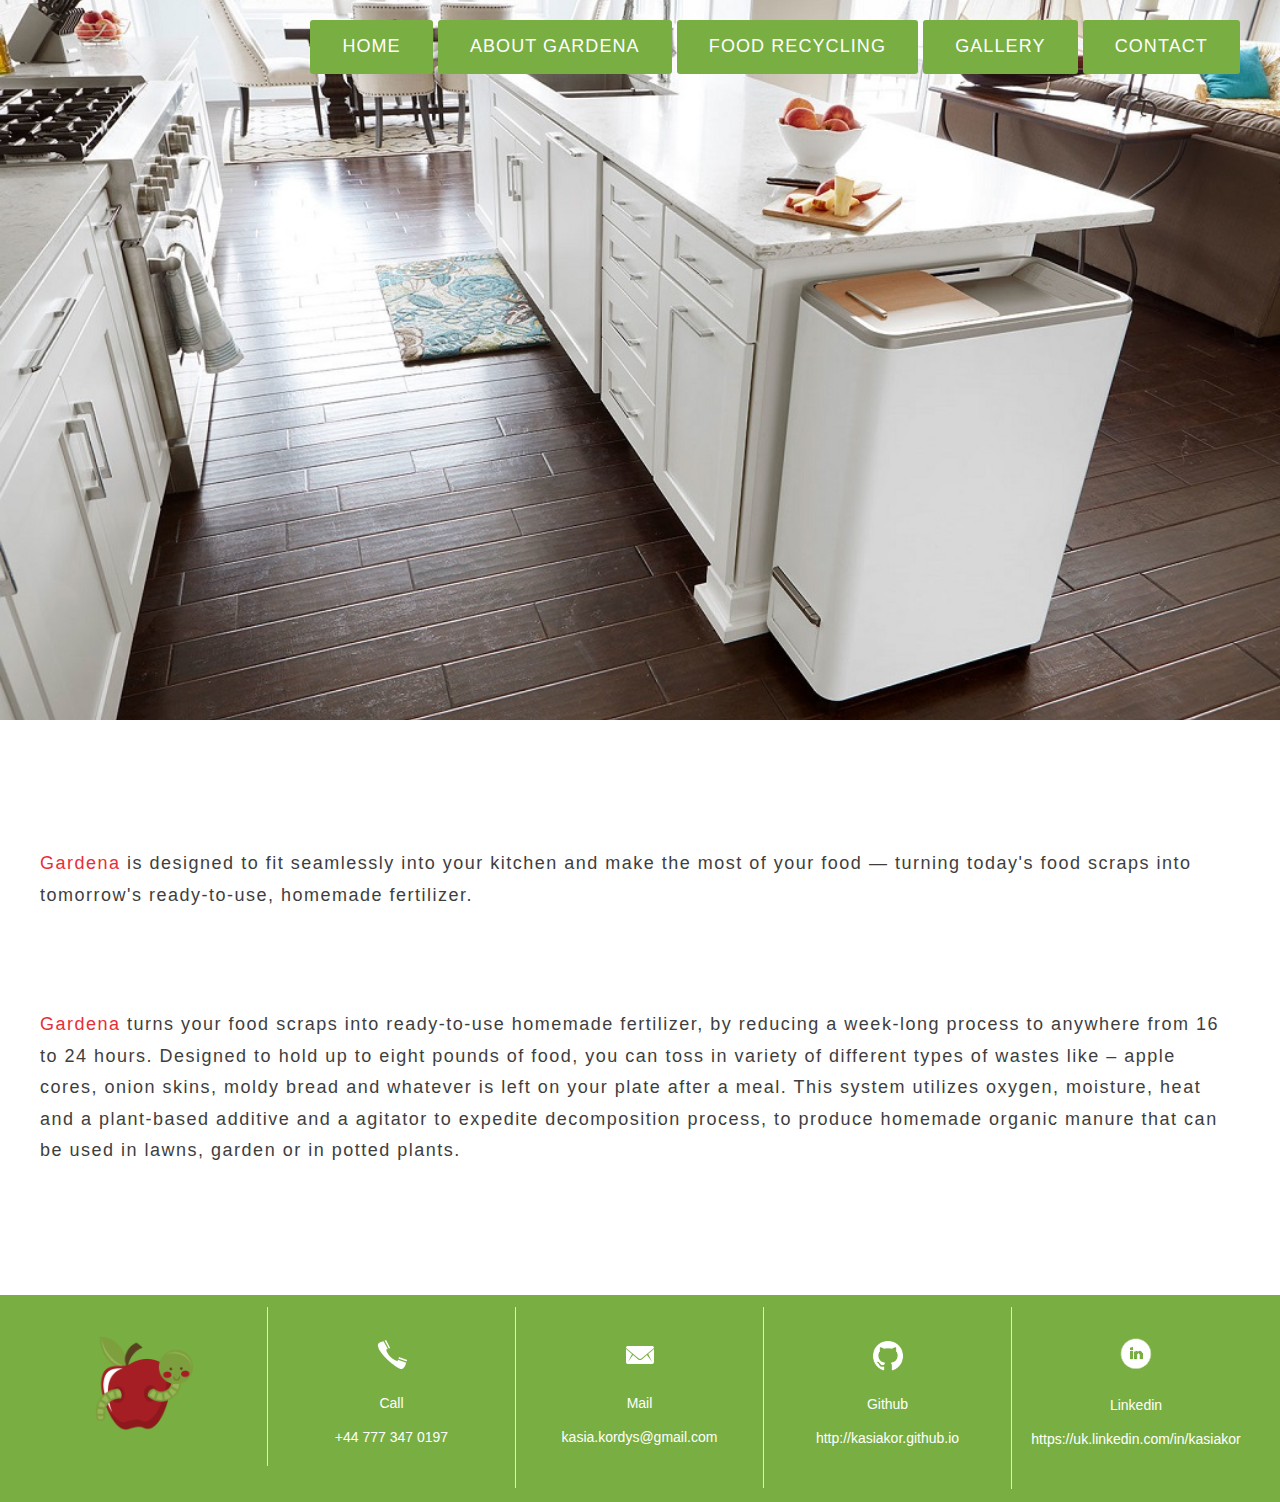
==== about.html @ b81c9dae "Add project files" ====
<!DOCTYPE html>
<html lang="en">
<head>
	<meta charset="utf-8">
	<meta name="viewport" content="width=device-width, initial-scale=1, minimum-scale=1">
	<title>Food recycling</title>
	<link rel=stylesheet href="css/style.css">
</head>
	
<body>
	<header id="header" role="banner">
		<a href="/" class="header__logo"></a>
			<div class="global-nav-container about-img">
				<nav role="navigation" class="global-nav nav">
					<ul class="nav__list">
						<li class="current-item" role="presentation">
						<a class="border" href="index.html">Home</a>
						</li>
						<li role="presentation">
						<a class="border" href="about.html">About Gardena</a>
						</li>
						<li role="presentation">
						<a class="border" href="recycling.html">Food recycling</a>
						</li>
						<li role="presentation">
						<a class="border" href="gallery.html">Gallery</a>
						</li>
						<li role="presentation">
						<a class="border" href="#contact">Contact</a>
						</li>
					</ul>
				</nav>
			</div>
	</header>
	<main id="content" role="main">
		<section>
			<div class="about page-container">
				<p><strong>Gardena</strong> is designed to fit seamlessly into your kitchen and make the most of your food — turning today's food scraps into tomorrow's ready-to-use, homemade fertilizer.</p>
				<p><strong>Gardena</strong> turns your food scraps into ready-to-use homemade fertilizer, by reducing a week-long process to anywhere from 16 to 24 hours. Designed to hold up to eight pounds of food, you can toss in variety of different types of wastes like – apple cores, onion skins, moldy bread and whatever is left on your plate after a meal. This system utilizes oxygen, moisture, heat and a plant-based additive and a agitator to expedite decomposition process, to produce homemade organic manure that can be used in lawns, garden or in potted plants.</p>
			</div>
		</section>

		
	</main>
	<footer id="contact">
		<div class="outer page-container">
			<div class="wrap">
				<div class="sub">
				<img id="logo" src="img/worm-logo.png">
				</div>
				<div class="sub">
				<img id="mobile-icon" src="img/mobile-icon.png">
				<p>Call</p>
				<p>+44 777 347 0197</p>
				</div>
				<div class="sub">
				<img id="email-icon" src="img/email-icon.png">
				<p>Mail</p>
				<p>kasia.kordys@gmail.com</p>
				</div>
				<div class="sub">
				<img id="github-icon" src="img/github-icon.png">
				<p>Github</p>
				<p><a href="http://kasiakor.github.io">http://kasiakor.github.io</a></p>
				</div>
				<div class="sub">
				<img id="linkedin-icon" src="img/linkedin-icon-white.png">
				<p>Linkedin</p>
				<p><a href="https://uk.linkedin.com/in/kasiakor">https://uk.linkedin.com/in/kasiakor</a></p>
				</div>
			</div>
		</div>
	</footer>
</body>
</html>
---- css/style.css ----
@font-face {
	font-family: 'Geomanist';
	src: url('fonts/Geomanist-Light.ttf');
	src: format('truetype');
}

body {
font-family: 'Geomanist', Helvetica, sans-serif;
font-size: 18px;
line-height: 1.44444;
height: 100%;
width: 100%;
margin: 0;
padding: 0;
background-color: #fff;
color: #3e3e3e;

}

/*.........navigation...........*/


ul.nav__list {
    list-style-type: none;
    margin-right: 20px;
    padding: 20px;
    overflow: hidden;
    text-align: right;
    margin-top: 0;
    
   
}

ul.nav__list li {
    display: inline-block;
    background-color: #79af42;
    border-radius: 3px;

}

ul.nav__list li a {
    display: block;
    color: #fff;
    text-align: center;
    padding: 14px 16px;
    text-decoration: none;
    font-size: 18px;
    letter-spacing: .06em;
    text-transform: uppercase;
    border-radius: 5px;

}

.border {
    position: relative;
}


ul.nav__list li a::before,
ul.nav__list li a::after {
    display: inline-block;
    opacity: 0;
    -webkit-transition: -webkit-transform 0.3s, opacity 0.2s;
    -moz-transition: -moz-transform 0.3s, opacity 0.2s;
    transition: transform 0.3s, opacity 0.2s;
}

ul.nav__list li a::before {
    margin-right: 10px;
    content: '[';
    -webkit-transform: translateX(20px);
    -moz-transform: translateX(20px);
    transform: translateX(20px);
}

ul.nav__list li a::after {
    margin-left: 10px;
    content: ']';
    -webkit-transform: translateX(-20px);
    -moz-transform: translateX(-20px);
    transform: translateX(-20px);
}

ul.nav__list li a:hover::before,
ul.nav__list li a:hover::after,
ul.nav__list li a:focus::before,
ul.nav__list li a:focus::after {
    opacity: 1;
    -webkit-transform: translateX(0px);
    -moz-transform: translateX(0px);
    transform: translateX(0px);
}

.global-nav-container {
    margin: auto;
    background-position: center;
    background-repeat: no-repeat;
    background-size: cover;

}


/*.......................toggle........................*/

.toggle-nav {
    display:none;
}


/*.......................about........................*/

.about-img {
    background-color: black;
    height: 80vh; 
     background-image: url("../img/gardena.jpg");
    background-size: cover;
}

.about > p {
    line-height: 1.75;
    letter-spacing: 1.5px;
    padding: 40px 0;
   
}

.about > p strong {
    color: #e82e37;

}

/*.......................recycling........................*/

section.banner {
    padding-top: 0;
}

.drecycling-banner img {
    display: block;
    margin: 0 auto;
    width: 100%;
    height: 200px; 
}

ul.facts {
    line-height: 2em;
    list-style-type: square;
    color: green;
}

ul.facts p {
    color: #3e3e3e;
}


ul.facts.middle  {
   display: inline-block;
} 


h1.rec-head, h1.rec-head-spin {
    font-family: 'Oregano', cursive;
    color: #79af42;
    font-size: 35px;
    text-align: center;
    padding-bottom: 40px;
    letter-spacing: 1px;
}

h1.rec-head span {
    color: #e82e37;
}

.spin {
    position: relative;
    text-align: center;
}

#spin-img {
    position: absolute;
    top: 0;
    left: 0;
    bottom: 50px;
    right: 0;
    margin: auto;
    width: 100px;
    height: 100px;
    animation: rotation 10s infinite linear;
}

@keyframes rotation {
  100%{
    transform:rotate(360deg);
  }
}

/*.......................video........................*/

.fallback-img {
    background-color: black;
    height: 80vh; 
    background-image: url("../img/gardena.jpg");
    background-size: cover;
}

#bg-video {
    position: fixed;
    top: 0;
    left: 0;
    min-width: 100%;
    min-height: 100%;
    width: auto;
    height: auto;
    z-index: -100;
}




/*.......................intro........................*/

section {
    padding-bottom: 50px;
    padding-top: 50px;
}

.page-container {
    width: 100%;
    max-width: 1240px;
    margin: 0 auto;
    font-weight: 100;
    padding: 20px;
    box-sizing: border-box;

}

.intro {
    font-size: 24px;
    font-weight: 100;
    margin: 0 auto;
    font-weight: 100;
    background-color: rgba(121, 175, 66, 0.39);
    color: #fff;
    z-index: 100;
    position: relative;


}

.intro > p {
    line-height: 1.75;
    letter-spacing: 1.5px;

   
}

.intro > p strong {
    color: #e82e37;
    fill: #e82e37;
     padding-right: 20px;
}


/*.......................gallery........................*/

h1.gardena-fun  {
    color: #3e3e3e;
    font-size: 25px;
    text-align: center;
    letter-spacing: 1px;
    font-weight: 100;

}

.gardena-fun span {
    color: #e82e37;
    font-weight: 700;
}

.gallery {
display: block;
text-align: center;
margin-bottom: 50px;
}

.gallery .photo {
display: inline-block;
padding: 20px;
}

.gallery .photo img {
    width: 100%;
    height: 100%;
}

.garden {
    text-align: center;
}

.img-zoom {
    -webkit-transition: all .2s ease-in-out;
    -moz-transition: all .2s ease-in-out;
    -o-transition: all .2s ease-in-out;
    -ms-transition: all .2s ease-in-out;
}

.transition {
    -webkit-transform: scale(1.1); 
    -moz-transform: scale(1.1);
    -o-transform: scale(1.1);
    transform: scale(1.1);
}

/*.......................footer........................*/


footer {
position: relative;
height: auto;
width: 100%;
background: #79af42;
}

.outer {
    padding: 12px 0;
}
footer .wrap {
    margin: 0 auto;
    white-space: nowrap;
    font-size: 0;
}
footer .wrap .sub {
    position: relative;
    display: inline-block;
    color: white;
    width: 20%;
    padding: 27px 10px;
    border-right: 1px solid #e9e4db;
    font-size: 14px;
    text-align: center;
    box-sizing: border-box;
    vertical-align: top;
}

footer .wrap .sub:last-child {
    border: 0px;
}


footer .wrap .sub p a:link,
footer .wrap .sub p a:visited
 {
    color: #fff;
    text-decoration: none;
}

footer .wrap .sub p a:hover {
    color: #a41e24;
    text-decoration: underline;
}

#logo {
    width: 100px;
}

#github-icon {
    margin-top: 7px;
    padding-bottom: 4px;
}


@media screen and (max-width: 1140px) {
    footer .wrap {
        white-space: normal;
    }

    footer .wrap .sub {
          width: 33%;
    }
}

@media screen and (max-width: 520px)  {

    footer .wrap .sub {
         width: 100%;
         border: none;

    }   
    footer .wrap .sub::after {
        content: "";
        width: 50%;
        height: 1px;
        background-color: #e9e4db;
        display: block;
        margin: auto;
        position: relative;
        top: 27px;
    }

    footer .wrap .sub:last-child::after, footer .wrap .sub:first-child::after{
        height: 0;
    }

  }

  @media screen and (max-width: 746px)  {

    ol.horizontal-timeline li {
         text-align: center;
    }   

    .evolution {
        text-align: center;
    }

    .item-2, .item-1  {
        width: 100%;
  }
  main#content {
    display: none;
  }
}


@media screen and (min-width: 746px)  {
    .fallback-img {
        background: none;
    }
}
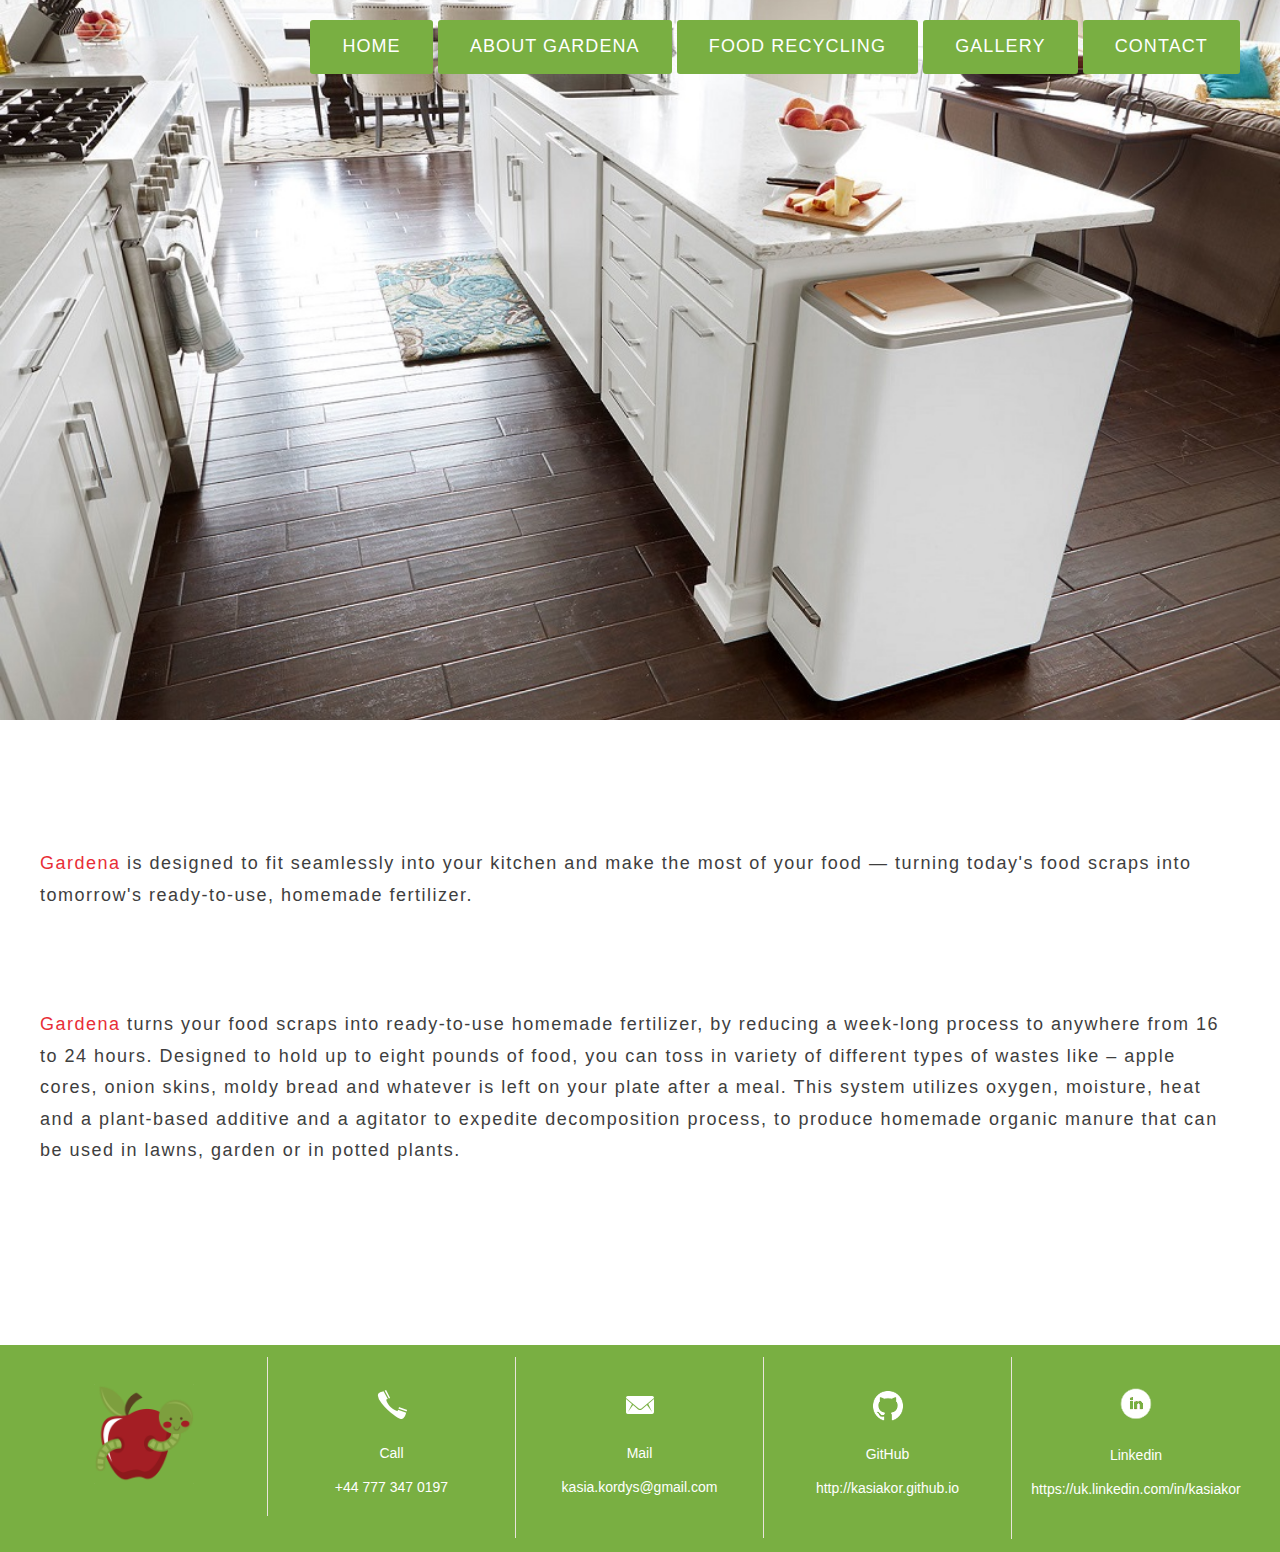
==== commit 4a9fa97e: "Correct the spelling in the footer" ====
--- a/about.html
+++ b/about.html
@@ -13,20 +13,20 @@
 		<a href="/" class="header__logo"></a>
 			<div class="global-nav-container about-img">
 				<nav role="navigation" class="global-nav nav">
-					<ul class="nav__list">
-						<li class="current-item" role="presentation">
+					<ul class="nav__list nav-resp">
+						<li class="item" role="presentation">
 						<a class="border" href="index.html">Home</a>
 						</li>
-						<li role="presentation">
+						<li class="item" role="presentation">
 						<a class="border" href="about.html">About Gardena</a>
 						</li>
-						<li role="presentation">
+						<li class="item" role="presentation">
 						<a class="border" href="recycling.html">Food recycling</a>
 						</li>
-						<li role="presentation">
+						<li class="item" role="presentation">
 						<a class="border" href="gallery.html">Gallery</a>
 						</li>
-						<li role="presentation">
+						<li class="item" role="presentation">
 						<a class="border" href="#contact">Contact</a>
 						</li>
 					</ul>
@@ -61,7 +61,7 @@
 				</div>
 				<div class="sub">
 				<img id="github-icon" src="img/github-icon.png">
-				<p>Github</p>
+				<p>GitHub</p>
 				<p><a href="http://kasiakor.github.io">http://kasiakor.github.io</a></p>
 				</div>
 				<div class="sub">
--- a/css/style.css
+++ b/css/style.css
@@ -32,11 +32,11 @@
 }
 
 ul.nav__list li {
-    display: inline-block;
+ display: inline-block;
     background-color: #79af42;
     border-radius: 3px;
-
-}
+}
+
 
 ul.nav__list li a {
     display: block;
@@ -100,11 +100,8 @@
 }
 
 
-/*.......................toggle........................*/
-
-.toggle-nav {
-    display:none;
-}
+/*.......................responsive nav........................*/
+
 
 
 /*.......................about........................*/
@@ -255,8 +252,8 @@
 
 .intro > p strong {
     color: #e82e37;
-    fill: #e82e37;
-     padding-right: 20px;
+    padding-right: 20px;
+    font-weight: 600;
 }
 
 
@@ -281,6 +278,16 @@
 text-align: center;
 margin-bottom: 50px;
 }
+
+.gardena-info {
+    position:relative;
+    box-shadow: 0 1px 4px rgba(0, 0, 0, 0.3), 0 0 40px rgba(0, 0, 0, 0.1) inset;
+    text-align: justify;
+    font-size: 0;
+    padding: 45px 60px;
+}
+
+
 
 .gallery .photo {
 display: inline-block;
@@ -318,6 +325,7 @@
 height: auto;
 width: 100%;
 background: #79af42;
+margin-top: 50px;
 }
 
 .outer {
@@ -368,6 +376,14 @@
 }
 
 
+
+@media screen and (max-width: 1300px) {
+    .gardena-info {
+        width: 75%;
+    }
+}
+
+
 @media screen and (max-width: 1140px) {
     footer .wrap {
         white-space: normal;
@@ -377,6 +393,10 @@
           width: 33%;
     }
 }
+
+
+
+
 
 @media screen and (max-width: 520px)  {
 
@@ -404,20 +424,21 @@
 
   @media screen and (max-width: 746px)  {
 
-    ol.horizontal-timeline li {
-         text-align: center;
-    }   
-
-    .evolution {
-        text-align: center;
-    }
-
-    .item-2, .item-1  {
-        width: 100%;
-  }
-  main#content {
+.gallery .photo img {
+    width: 50%;
+    height: auto;
+}
+
+.video-container video {
     display: none;
-  }
+}
+
+.intro {
+    background-color: white;
+    color: #3e3e3e;
+    font-size: 18px;
+}
+
 }
 
 
@@ -425,4 +446,38 @@
     .fallback-img {
         background: none;
     }
-}+}
+
+@media screen and (max-width: 990px)  {
+    ul.nav__list li {
+        display: none;
+
+    }
+ul.nav__list li.item {
+        display: block;
+        border-bottom: 1px solid white;
+        width: 100%;  
+    }
+ul.nav__list {
+    padding: 0;
+    margin: 0;
+}
+
+ul.nav__list li.item:last-child {
+    border-bottom: none;
+}
+
+.recycling-banner img {
+    width: 100%;
+}
+
+section {
+    padding: 20px 0;
+}
+
+h1.rec-head {
+    font-size: 25px;
+}
+}
+
+
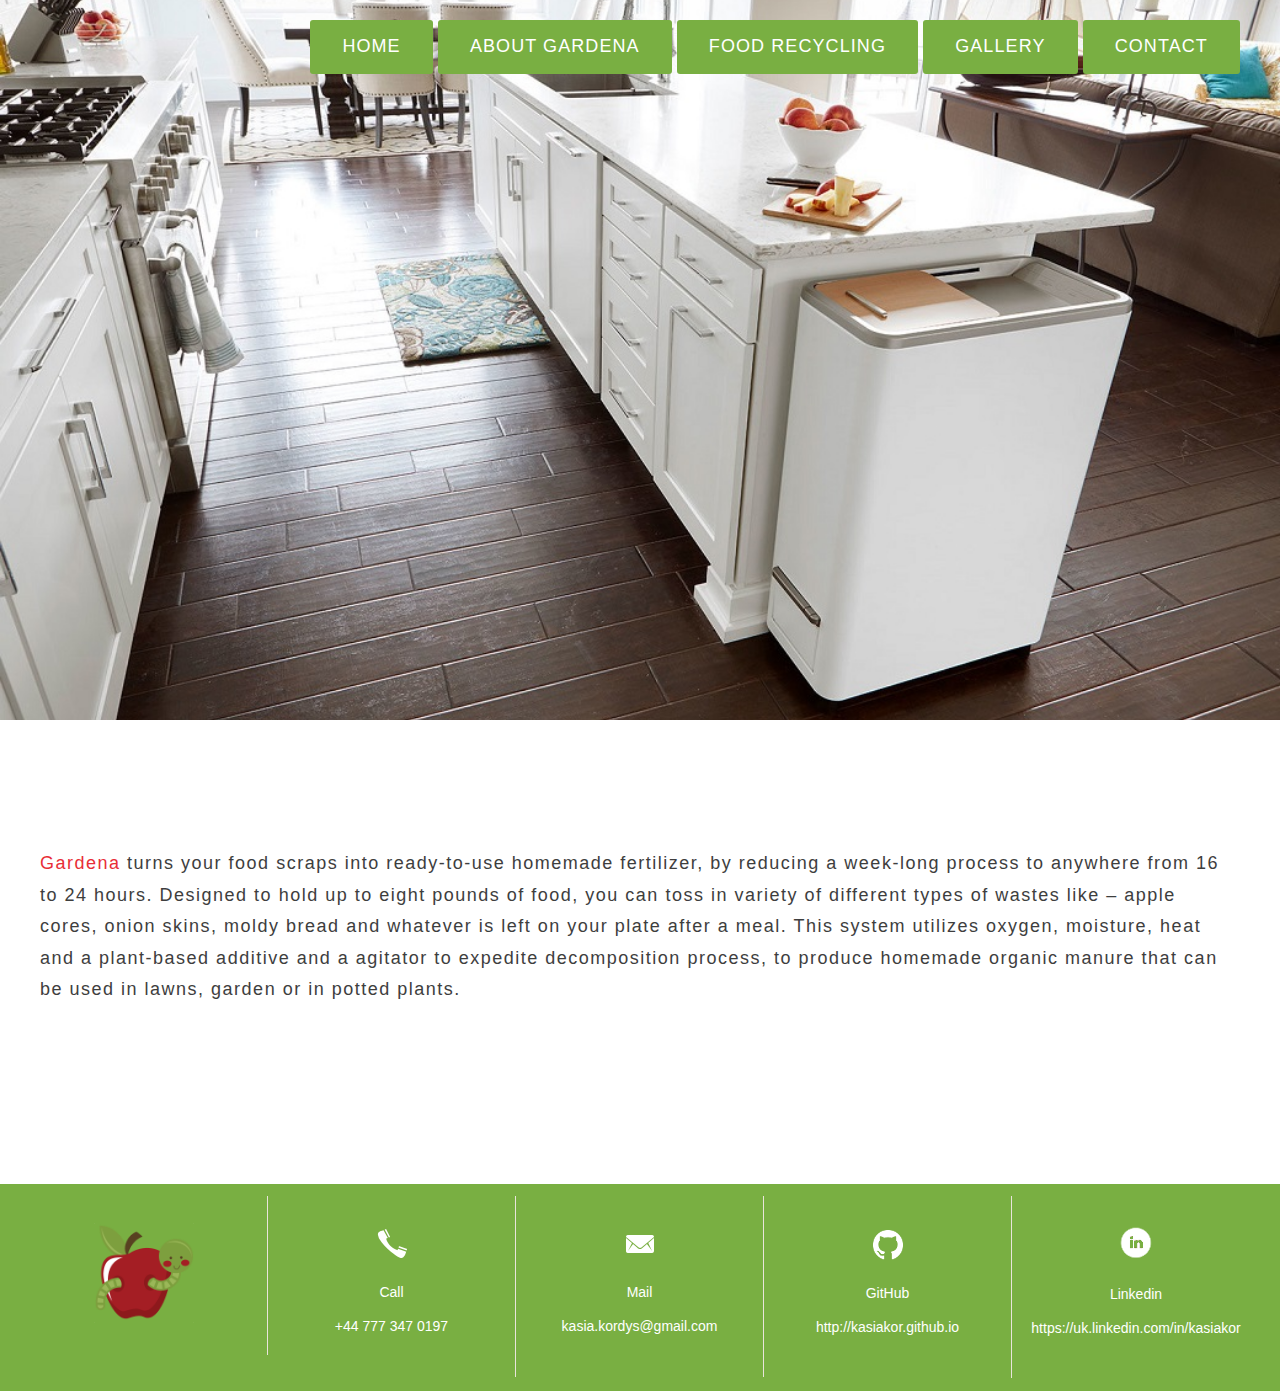
==== commit 01a84f7e: "Remove first p from about.html file" ====
--- a/about.html
+++ b/about.html
@@ -36,7 +36,6 @@
 	<main id="content" role="main">
 		<section>
 			<div class="about page-container">
-				<p><strong>Gardena</strong> is designed to fit seamlessly into your kitchen and make the most of your food — turning today's food scraps into tomorrow's ready-to-use, homemade fertilizer.</p>
 				<p><strong>Gardena</strong> turns your food scraps into ready-to-use homemade fertilizer, by reducing a week-long process to anywhere from 16 to 24 hours. Designed to hold up to eight pounds of food, you can toss in variety of different types of wastes like – apple cores, onion skins, moldy bread and whatever is left on your plate after a meal. This system utilizes oxygen, moisture, heat and a plant-based additive and a agitator to expedite decomposition process, to produce homemade organic manure that can be used in lawns, garden or in potted plants.</p>
 			</div>
 		</section>
--- a/css/style.css
+++ b/css/style.css
@@ -478,6 +478,18 @@
 h1.rec-head {
     font-size: 25px;
 }
-}
-
-
+
+ul.facts p {
+    text-align: justify;
+    padding-right: 20px;
+}
+
+.about > p, .intro > p {
+    text-align: justify;
+    padding: 10px 20px;
+}
+
+
+}
+
+
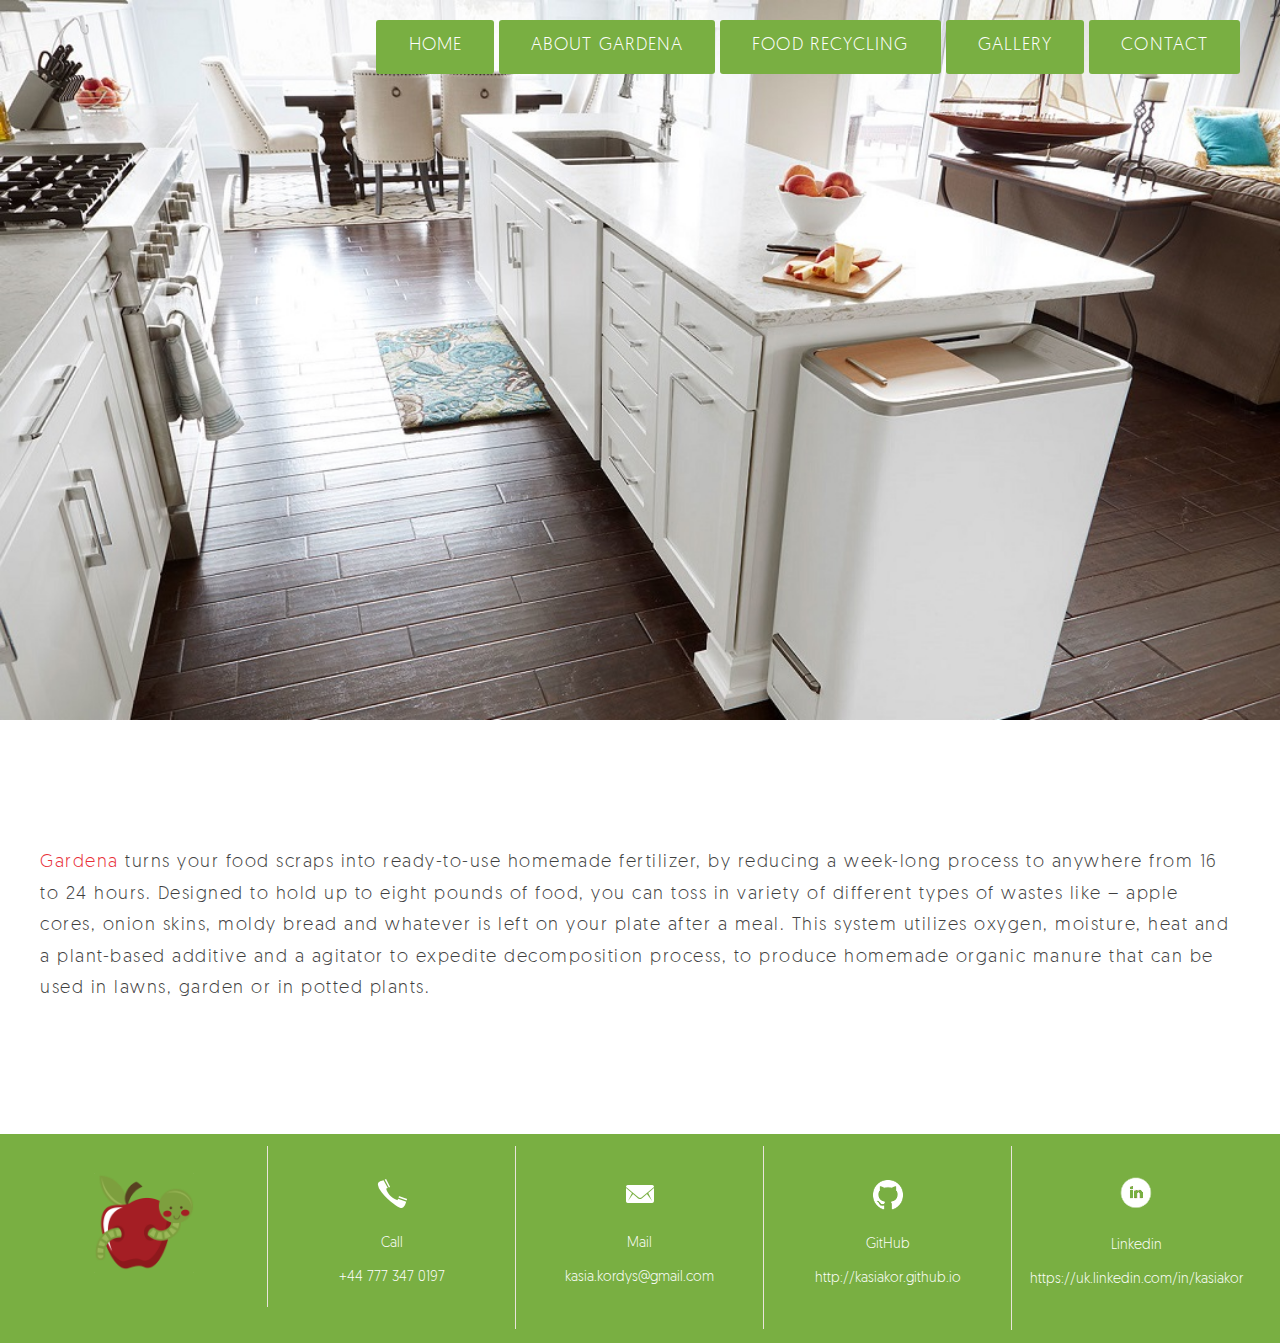
==== commit d3d2636f: "Change the code to position the bg image for about.html" ====
--- a/about.html
+++ b/about.html
@@ -8,10 +8,10 @@
 	<link rel=stylesheet href="css/style.css">
 </head>
 	
-<body>
+<body id="about-page">
 	<header id="header" role="banner">
 		<a href="/" class="header__logo"></a>
-			<div class="global-nav-container about-img">
+			<div class="global-nav-container">
 				<nav role="navigation" class="global-nav nav">
 					<ul class="nav__list nav-resp">
 						<li class="item" role="presentation">
@@ -31,6 +31,7 @@
 						</li>
 					</ul>
 				</nav>
+				<div class="about-img"></div>
 			</div>
 	</header>
 	<main id="content" role="main">
--- a/css/style.css
+++ b/css/style.css
@@ -1,6 +1,6 @@
 @font-face {
 	font-family: 'Geomanist';
-	src: url('fonts/Geomanist-Light.ttf');
+	src: url('../fonts/Geomanist-Light.ttf');
 	src: format('truetype');
 }
 
@@ -19,7 +19,6 @@
 
 /*.........navigation...........*/
 
-
 ul.nav__list {
     list-style-type: none;
     margin-right: 20px;
@@ -100,27 +99,29 @@
 }
 
 
-/*.......................responsive nav........................*/
-
-
-
 /*.......................about........................*/
 
-.about-img {
-    background-color: black;
+#about-page .nav {
+    position: absolute;
+    right: 0;
+    top: 0;
+} 
+
+#about-page .about-img {
     height: 80vh; 
      background-image: url("../img/gardena.jpg");
+     width: 100%;
     background-size: cover;
 }
 
-.about > p {
+#about-page .about > p {
     line-height: 1.75;
     letter-spacing: 1.5px;
     padding: 40px 0;
    
 }
 
-.about > p strong {
+#about-page .about > p strong {
     color: #e82e37;
 
 }
@@ -173,11 +174,8 @@
 }
 
 #spin-img {
-    position: absolute;
     top: 0;
     left: 0;
-    bottom: 50px;
-    right: 0;
     margin: auto;
     width: 100px;
     height: 100px;
@@ -253,7 +251,7 @@
 .intro > p strong {
     color: #e82e37;
     padding-right: 20px;
-    font-weight: 600;
+    font-weight: bold;
 }
 
 
@@ -325,7 +323,6 @@
 height: auto;
 width: 100%;
 background: #79af42;
-margin-top: 50px;
 }
 
 .outer {
@@ -420,6 +417,19 @@
         height: 0;
     }
 
+    #about-page .about-img {
+    height: 80vh; 
+     background-image: url("../img/gardena-sm.png");
+    background-size: cover;
+}
+ul.nav__list li a {
+    padding: 10px 0;
+}
+
+h1.gardena-fun {
+    font-size: 18px;
+}
+
   }
 
   @media screen and (max-width: 746px)  {
@@ -449,6 +459,11 @@
 }
 
 @media screen and (max-width: 990px)  {
+
+    #about-page .nav {
+        position: static;
+    }
+
     ul.nav__list li {
         display: none;
 
